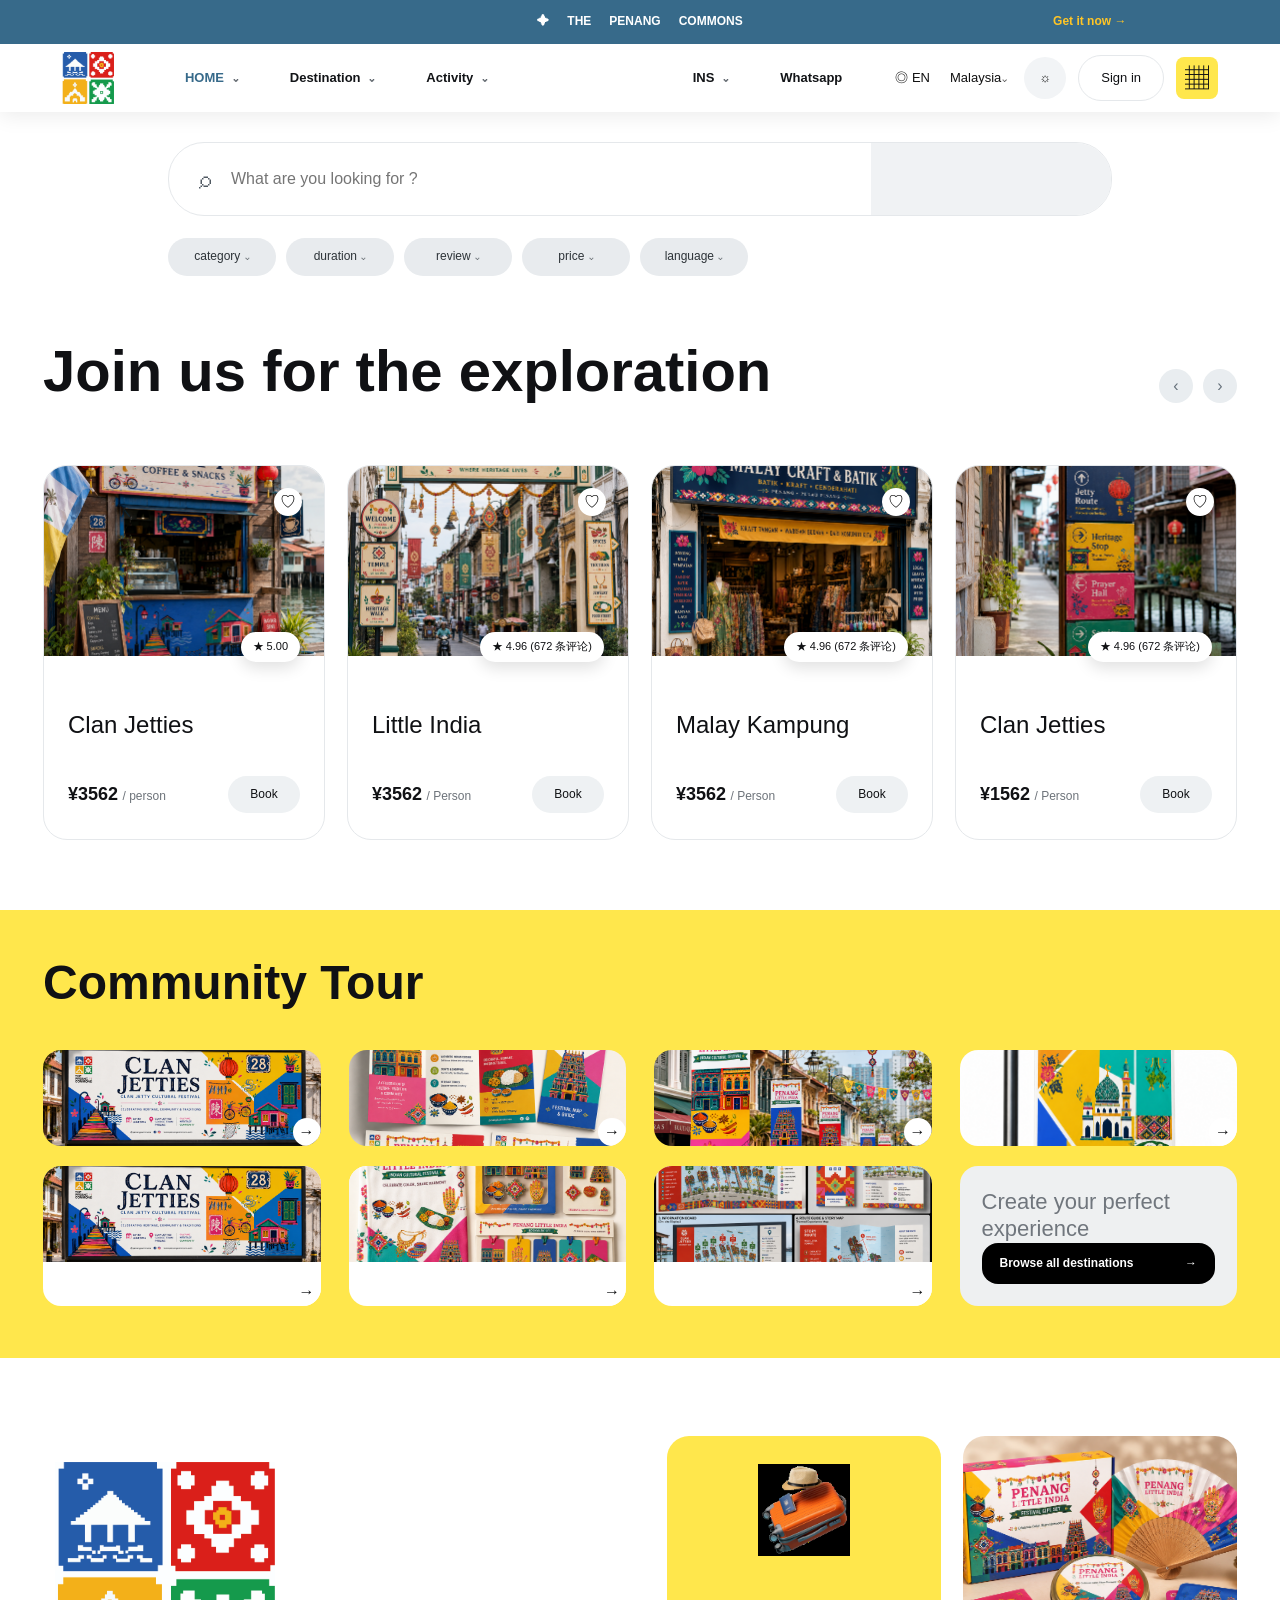
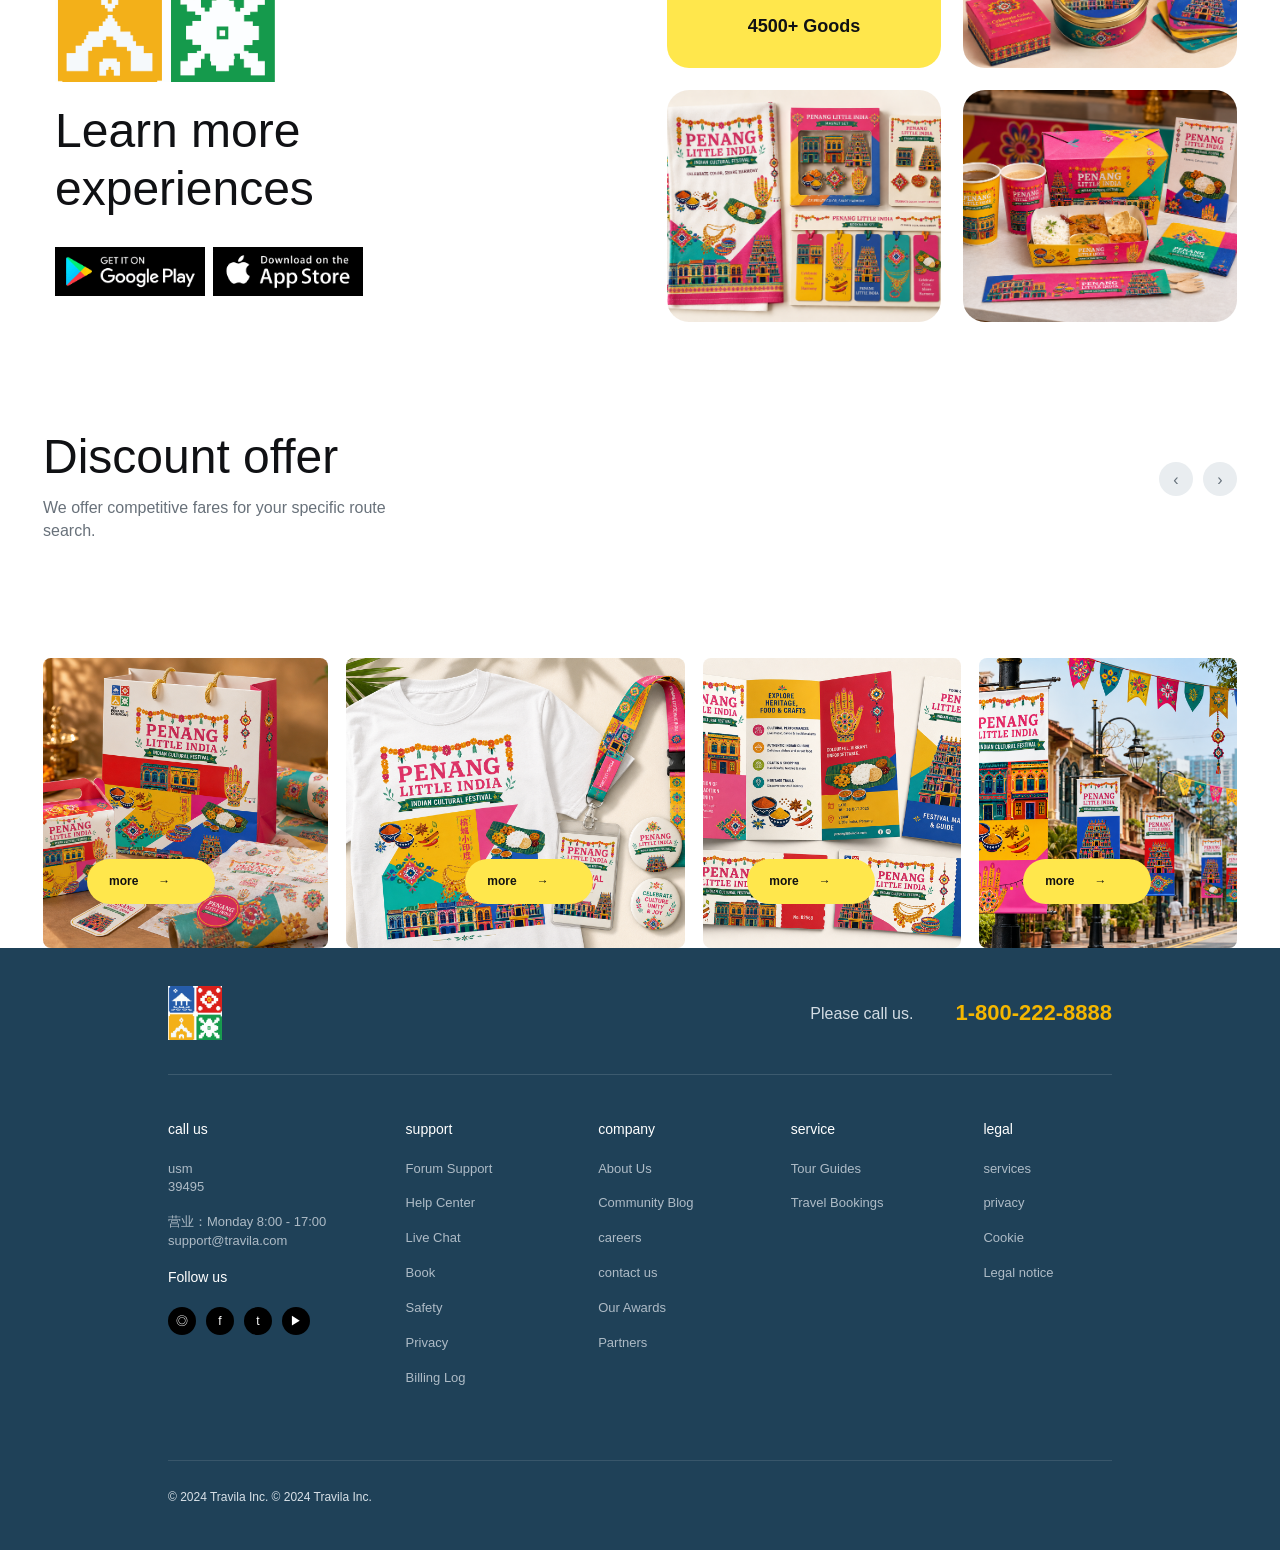
==== page-1.html @ e4f836f1 "111" ====
<!doctype html>
<html lang="zh-CN">
<head>
  <meta charset="utf-8">
  <meta name="viewport" content="width=device-width, initial-scale=1">
  <title>The Penang Commons - Home</title>
  <link rel="stylesheet" href="styles.css">
</head>
<body data-page="home">
  <header class="site-header">
    <div class="top-strip">
      <span class="spark">✦</span>
      <span>THE</span>
      <span>PENANG</span>
      <span>COMMONS</span>
      <a class="strip-cta" href="page-3.html">Get it now <span>→</span></a>
    </div>
    <nav class="main-nav" aria-label="Primary">
      <a class="brand" href="page-1.html" aria-label="The Penang Commons home">
        <img src="assets/ui/brand-logo.png" alt="">
      </a>
      <button class="nav-toggle" type="button" aria-label="Open navigation" aria-expanded="false">☰</button>
      <div class="nav-links">
        <a href="page-1.html" class="active">HOME <span>⌄</span></a>
        <a href="page-2.html">Destination <span>⌄</span></a>
        <a href="page-2.html#experience">Activity <span>⌄</span></a>
        <a href="page-3.html">INS <span>⌄</span></a>
        <a href="page-3.html">Whatsapp</a>
      </div>
      <div class="nav-actions">
        <button type="button" class="icon-btn" aria-label="Language">◎ EN</button>
        <button type="button" class="icon-btn" aria-label="Country">Malaysia⌄</button>
        <button type="button" class="round-btn" aria-label="Theme">☼</button>
        <a class="sign-in" href="page-3.html">Sign in</a>
        <a class="grid-btn" href="page-2.html" aria-label="Destination menu">▦</a>
      </div>
    </nav>
  </header>

  <main>
    <section class="search-zone section-narrow">
      <form class="search-bar" action="page-2.html">
        <span class="search-icon">⌕</span>
        <input type="search" placeholder="What are you looking for ?" aria-label="Search destinations">
        <button type="submit">Search</button>
      </form>
      <div class="filter-row" aria-label="Filters">
        <button type="button">category <span>⌄</span></button>
        <button type="button">duration <span>⌄</span></button>
        <button type="button">review <span>⌄</span></button>
        <button type="button">price <span>⌄</span></button>
        <button type="button">language <span>⌄</span></button>
      </div>
    </section>

    <section class="section-wide intro-list">
      <div class="section-title-row">
        <h1>Join us for the exploration</h1>
        <div class="small-arrows" aria-hidden="true">
          <button type="button">‹</button>
          <button type="button">›</button>
        </div>
      </div>
      <div class="spot-grid">
        <article class="spot-card">
          <figure><img src="assets/ui/clan-shop.png" alt="Clan Jetties storefront"></figure>
          <button class="heart" type="button" aria-label="Save Clan Jetties">♡</button>
          <span class="rating">★ 5.00</span>
          <h2>Clan Jetties</h2>
          <div class="card-meta">
            <p><strong>¥3562</strong> <span>/ person</span></p>
            <a href="page-2.html">Book</a>
          </div>
        </article>
        <article class="spot-card">
          <figure><img src="assets/ui/little-india-gate.png" alt="Little India street gate"></figure>
          <button class="heart" type="button" aria-label="Save Little India">♡</button>
          <span class="rating">★ 4.96 (672 条评论)</span>
          <h2>Little India</h2>
          <div class="card-meta">
            <p><strong>¥3562</strong> <span>/ Person</span></p>
            <a href="page-2.html">Book</a>
          </div>
        </article>
        <article class="spot-card">
          <figure><img src="assets/ui/malay-craft.png" alt="Malay Kampung craft storefront"></figure>
          <button class="heart" type="button" aria-label="Save Malay Kampung">♡</button>
          <span class="rating">★ 4.96 (672 条评论)</span>
          <h2>Malay Kampung</h2>
          <div class="card-meta">
            <p><strong>¥3562</strong> <span>/ Person</span></p>
            <a href="page-2.html">Book</a>
          </div>
        </article>
        <article class="spot-card">
          <figure><img src="assets/ui/clan-wayfinding.png" alt="Clan Jetties route sign"></figure>
          <button class="heart" type="button" aria-label="Save Clan Jetties route">♡</button>
          <span class="rating">★ 4.96 (672 条评论)</span>
          <h2>Clan Jetties</h2>
          <div class="card-meta">
            <p><strong>¥1562</strong> <span>/ Person</span></p>
            <a href="page-2.html">Book</a>
          </div>
        </article>
      </div>
    </section>

    <section class="tour-band" id="tour">
      <div class="section-wide">
        <div class="tour-head">
          <h2>Community Tour</h2>
        </div>
        <div class="tour-grid">
          <a href="page-2.html"><img src="assets/ui/clan-billboard.png" alt="Clan Jetties billboard"><span>→</span></a>
          <a href="page-2.html"><img src="assets/ui/little-india-panels.png" alt="Little India poster panels"><span>→</span></a>
          <a href="page-2.html"><img src="assets/ui/street-banners.png" alt="Street banner campaign"><span>→</span></a>
          <a href="page-2.html"><img src="assets/ui/fusion-rollup.png" alt="Community rollup"><span>→</span></a>
          <a href="page-2.html"><img src="assets/ui/hero-billboard.png" alt="Clan Jetties long billboard"><span>→</span></a>
          <a href="page-2.html"><img src="assets/ui/brochure-flat.png" alt="Printed brochure set"><span>→</span></a>
          <a href="page-2.html"><img src="assets/ui/route-book.png" alt="Explorer route guide"><span>→</span></a>
          <a class="tour-cta" href="page-2.html">
            <span>Create your perfect experience</span>
            <strong>Browse all destinations <i>→</i></strong>
          </a>
        </div>
      </div>
    </section>

    <section class="section-wide learn-more">
      <div class="learn-copy">
        <img src="assets/ui/brand-logo.png" alt="">
        <h2>Learn more<br>experiences</h2>
        <div class="store-row">
          <img src="assets/ui/google-play.png" alt="Get it on Google Play">
          <img src="assets/ui/app-store.png" alt="Download on the App Store">
        </div>
      </div>
      <div class="learn-mosaic" aria-label="Community goods preview">
        <div class="mosaic-count"><img src="assets/ui/travel-suitcase.png" alt=""><span>4500+ Goods</span></div>
        <img src="assets/ui/souvenir-fan.png" alt="Souvenir fan and boxes">
        <img src="assets/ui/brochure-flat.png" alt="Brochure flat lay">
        <img src="assets/ui/gift-set.png" alt="Community gift collection">
      </div>
    </section>

    <section class="section-wide discount-section">
      <div class="section-title-row">
        <div>
          <h2>Discount offer</h2>
          <p>We offer competitive fares for your specific route search.</p>
        </div>
        <div class="small-arrows" aria-hidden="true">
          <button type="button">‹</button>
          <button type="button">›</button>
        </div>
      </div>
      <div class="offer-strip">
        <a class="offer-card" href="page-2.html"><img src="assets/ui/little-india-gifts.png" alt="Little India gift set"><span>more <i>→</i></span></a>
        <a class="offer-card wide" href="page-2.html"><img src="assets/ui/little-india-shirt.png" alt="Little India apparel and lanyard"><span>more <i>→</i></span></a>
        <a class="offer-card" href="page-2.html"><img src="assets/ui/little-india-panels.png" alt="Little India brochure panels"><span>more <i>→</i></span></a>
        <a class="offer-card" href="page-2.html"><img src="assets/ui/street-banners.png" alt="Street banners"><span>more <i>→</i></span></a>
      </div>
    </section>
  </main>

  <footer class="site-footer">
    <div class="footer-inner">
      <div class="footer-call">
        <img src="assets/ui/brand-logo.png" alt="">
        <div><span>Please call us.</span><strong>1-800-222-8888</strong></div>
      </div>
      <div class="footer-grid">
        <div>
          <h3>call us</h3>
          <p>usm<br>39495</p>
          <p>营业：Monday 8:00 - 17:00<br>support@travila.com</p>
          <h3>Follow us</h3>
          <div class="socials"><span>◎</span><span>f</span><span>t</span><span>▶</span></div>
        </div>
        <div><h3>support</h3><a href="#">Forum Support</a><a href="#">Help Center</a><a href="#">Live Chat</a><a href="#">Book</a><a href="#">Safety</a><a href="#">Privacy</a><a href="#">Billing Log</a></div>
        <div><h3>company</h3><a href="#">About Us</a><a href="#">Community Blog</a><a href="#">careers</a><a href="page-3.html">contact us</a><a href="#">Our Awards</a><a href="#">Partners</a></div>
        <div><h3>service</h3><a href="#">Tour Guides</a><a href="#">Travel Bookings</a></div>
        <div><h3>legal</h3><a href="#">services</a><a href="#">privacy</a><a href="#">Cookie</a><a href="#">Legal notice</a></div>
      </div>
      <p class="copyright">© 2024 Travila Inc. © 2024 Travila Inc.</p>
    </div>
  </footer>
  <script src="script.js"></script>
</body>
</html>
---- styles.css ----
:root {
  --blue: #376a8a;
  --navy: #1f4158;
  --ink: #101114;
  --muted: #6f7780;
  --line: #e5e8eb;
  --soft: #f5f7f8;
  --yellow: #ffe74c;
  --gold: #f4b600;
  --white: #fff;
  --shadow: 0 18px 50px rgba(27, 43, 56, .12);
}

* {
  box-sizing: border-box;
}

html {
  scroll-behavior: smooth;
}

body {
  margin: 0;
  color: var(--ink);
  background: #fff;
  font-family: Inter, "Segoe UI", Arial, "Microsoft YaHei", sans-serif;
  line-height: 1.45;
}

img {
  display: block;
  max-width: 100%;
}

a {
  color: inherit;
  text-decoration: none;
}

button,
input,
select {
  font: inherit;
}

.site-header {
  position: sticky;
  top: 0;
  z-index: 50;
  background: #fff;
  box-shadow: 0 4px 20px rgba(0, 0, 0, .08);
}

.top-strip {
  position: relative;
  display: flex;
  align-items: center;
  justify-content: center;
  gap: 18px;
  min-height: 44px;
  color: #fff;
  background: var(--blue);
  font-size: 12px;
  font-weight: 700;
  letter-spacing: 0;
}

.top-strip .strip-cta {
  position: absolute;
  right: clamp(18px, 12vw, 420px);
  color: #ffc526;
}

.main-nav {
  display: grid;
  grid-template-columns: 74px 1fr auto;
  align-items: center;
  gap: 28px;
  max-width: 1780px;
  min-height: 68px;
  margin: 0 auto;
  padding: 0 62px;
}

.brand {
  width: 52px;
  height: 52px;
  overflow: hidden;
  display: flex;
  align-items: flex-start;
}

.brand img {
  width: 52px;
  min-width: 52px;
}

.nav-links {
  display: flex;
  align-items: center;
  justify-content: center;
  gap: clamp(22px, 4vw, 72px);
  font-size: 13px;
  font-weight: 650;
}

.nav-links a {
  padding: 24px 0;
  color: #121417;
}

.nav-links a.active {
  color: var(--blue);
}

.nav-links a:nth-child(4) {
  margin-left: clamp(120px, 12vw, 260px);
}

.nav-links span {
  margin-left: 4px;
  color: #5b6269;
}

.nav-actions {
  display: flex;
  align-items: center;
  gap: 12px;
  font-size: 13px;
}

.icon-btn,
.round-btn,
.nav-toggle {
  border: 0;
  background: transparent;
  color: #111;
}

.icon-btn {
  padding: 8px 4px;
  white-space: nowrap;
}

.round-btn,
.grid-btn {
  display: grid;
  place-items: center;
  width: 42px;
  height: 42px;
  border-radius: 50%;
  background: #f2f4f6;
}

.sign-in {
  padding: 13px 22px;
  border: 1px solid var(--line);
  border-radius: 26px;
  background: #fff;
  white-space: nowrap;
}

.grid-btn {
  border-radius: 8px;
  background: var(--yellow);
  font-size: 24px;
}

.nav-toggle {
  display: none;
  width: 42px;
  height: 42px;
  border-radius: 8px;
  background: var(--yellow);
  font-size: 22px;
}

.section-wide {
  max-width: 1230px;
  margin: 0 auto;
  padding-left: 18px;
  padding-right: 18px;
}

.section-narrow {
  max-width: 980px;
  margin: 0 auto;
  padding-left: 18px;
  padding-right: 18px;
}

.search-zone {
  padding-top: 30px;
  padding-bottom: 42px;
}

.search-bar {
  display: grid;
  grid-template-columns: auto 1fr auto;
  align-items: center;
  min-height: 74px;
  overflow: hidden;
  border: 1px solid var(--line);
  border-radius: 36px;
  background: #fff;
}

.search-bar .search-icon {
  padding-left: 30px;
  color: #505962;
  font-size: 24px;
}

.search-bar input {
  width: 100%;
  border: 0;
  outline: 0;
  padding: 0 20px;
  color: #6e747c;
}

.search-bar button {
  height: 100%;
  min-width: 240px;
  border: 0;
  background: #f0f2f4;
  color: transparent;
}

.filter-row {
  display: flex;
  align-items: center;
  gap: 10px;
  margin-top: 22px;
  flex-wrap: wrap;
}

.filter-row button {
  min-width: 108px;
  height: 38px;
  border: 0;
  border-radius: 20px;
  background: #e8ebee;
  color: #2d3338;
  font-size: 12px;
}

.filter-row button.active {
  background: #111;
  color: #fff;
}

.filter-row.compact {
  margin: 0;
}

.filter-row.compact button {
  min-width: 84px;
  background: #fff;
}

.intro-list {
  padding-top: 22px;
  padding-bottom: 70px;
}

.section-title-row {
  display: flex;
  align-items: flex-end;
  justify-content: space-between;
  gap: 24px;
}

h1,
h2,
h3,
p {
  margin-top: 0;
}

.section-title-row h1,
.experience-head h1 {
  font-size: clamp(34px, 4.8vw, 58px);
  line-height: 1.08;
  font-weight: 560;
  margin-bottom: 62px;
}

.small-arrows {
  display: flex;
  gap: 10px;
  margin-bottom: 62px;
}

.small-arrows button {
  width: 34px;
  height: 34px;
  border: 0;
  border-radius: 50%;
  background: #e9edf0;
  color: #65707a;
}

.spot-grid {
  display: grid;
  grid-template-columns: repeat(4, minmax(0, 1fr));
  gap: 22px;
}

.spot-card {
  position: relative;
  min-height: 360px;
  overflow: hidden;
  border: 1px solid var(--line);
  border-radius: 24px;
  background: #fff;
}

.spot-card figure {
  height: 190px;
  margin: 0;
  overflow: hidden;
  background: #f0f2f4;
}

.spot-card figure img {
  width: 100%;
  height: 100%;
  object-fit: cover;
}

.heart {
  position: absolute;
  top: 22px;
  right: 22px;
  width: 28px;
  height: 28px;
  border: 0;
  border-radius: 50%;
  background: #fff;
}

.rating {
  position: absolute;
  top: 166px;
  right: 24px;
  padding: 7px 12px;
  border-radius: 16px;
  background: #fff;
  box-shadow: 0 6px 16px rgba(0, 0, 0, .12);
  font-size: 11px;
}

.spot-card h2 {
  min-height: 68px;
  margin: 52px 24px 0;
  font-size: 24px;
  font-weight: 530;
}

.card-meta {
  display: flex;
  align-items: center;
  justify-content: space-between;
  gap: 12px;
  padding: 0 24px 26px;
}

.card-meta p {
  margin: 0;
}

.card-meta strong {
  font-size: 18px;
}

.card-meta span {
  color: #6d737a;
  font-size: 12px;
}

.card-meta a {
  min-width: 72px;
  padding: 10px 18px;
  border-radius: 20px;
  background: #eef1f3;
  text-align: center;
  font-size: 12px;
}

.tour-band {
  background: var(--yellow);
  padding: 38px 0 52px;
}

.tour-head h2 {
  margin-bottom: 32px;
  font-size: clamp(30px, 4vw, 48px);
  font-weight: 560;
}

.tour-grid {
  display: grid;
  grid-template-columns: repeat(4, minmax(0, 1fr));
  gap: 20px 28px;
}

.tour-grid a {
  position: relative;
  display: block;
  min-height: 96px;
  overflow: hidden;
  border-radius: 18px;
  background: #fff;
}

.tour-grid img {
  width: 100%;
  height: 96px;
  object-fit: cover;
}

.tour-grid a:not(.tour-cta) > span {
  position: absolute;
  right: 0;
  bottom: 0;
  display: grid;
  place-items: center;
  width: 28px;
  height: 28px;
  border-radius: 50%;
  background: #fff;
}

.tour-grid .tour-cta {
  display: grid;
  align-content: space-between;
  min-height: 132px;
  overflow: visible;
  padding: 22px;
  background: #eef0f1;
  color: #70767d;
  font-size: 22px;
  line-height: 1.25;
}

.tour-grid .tour-cta strong {
  display: flex;
  align-items: center;
  justify-content: space-between;
  gap: 12px;
  padding: 14px 18px;
  border-radius: 16px;
  background: #000;
  color: #fff;
  font-size: 12px;
  line-height: 1.1;
}

.tour-grid .tour-cta > span {
  display: block;
}

.tour-grid .tour-cta i,
.offer-card i,
.community-promo i {
  font-style: normal;
}

.learn-more {
  display: grid;
  grid-template-columns: 1fr 1.12fr;
  align-items: center;
  gap: clamp(40px, 9vw, 150px);
  padding-top: 78px;
  padding-bottom: 108px;
}

.learn-copy {
  padding-left: 12px;
}

.learn-copy > img {
  width: 220px;
  height: 220px;
  object-fit: cover;
  object-position: top;
}

.learn-copy h2 {
  margin: 20px 0 30px;
  font-size: clamp(32px, 4.2vw, 48px);
  line-height: 1.2;
  font-weight: 520;
}

.store-row {
  display: flex;
  gap: 8px;
}

.store-row img {
  width: 150px;
  height: auto;
}

.learn-mosaic {
  display: grid;
  grid-template-columns: 1fr 1fr;
  gap: 22px;
  align-items: center;
}

.learn-mosaic > img,
.mosaic-count {
  width: 100%;
  aspect-ratio: 1.18 / 1;
  object-fit: cover;
  border-radius: 22px;
  overflow: hidden;
}

.mosaic-count {
  display: grid;
  place-items: center;
  background: var(--yellow);
  font-size: 18px;
  font-weight: 650;
}

.mosaic-count img {
  width: 92px;
}

.discount-section {
  padding-bottom: 0;
}

.discount-section h2,
.community-section h2,
.review-section h2 {
  font-size: clamp(34px, 4vw, 48px);
  line-height: 1.12;
  font-weight: 540;
  margin-bottom: 12px;
}

.discount-section p {
  max-width: 360px;
  color: #68717a;
  font-size: 16px;
}

.offer-strip {
  display: grid;
  grid-template-columns: 1.05fr 1.25fr .95fr .95fr;
  gap: 18px;
  margin-top: 100px;
}

.offer-card {
  position: relative;
  height: 290px;
  overflow: hidden;
  border-radius: 8px;
  background: #f0f2f4;
}

.offer-card img {
  width: 100%;
  height: 100%;
  object-fit: cover;
}

.offer-card span,
.community-promo span {
  position: absolute;
  left: 44px;
  bottom: 44px;
  display: inline-flex;
  align-items: center;
  gap: 20px;
  min-width: 128px;
  padding: 14px 22px;
  border-radius: 26px;
  background: var(--yellow);
  color: #111;
  font-size: 12px;
  font-weight: 650;
}

.offer-card.wide span {
  left: auto;
  right: 92px;
}

.pattern-line {
  height: 12px;
  background:
    linear-gradient(135deg, transparent 35%, #fff 36% 45%, transparent 46%) 0 0 / 44px 12px,
    repeating-linear-gradient(90deg, #0e7e8a 0 22px, #ffcc26 22px 44px, #ec3b21 44px 66px, #1e89a5 66px 88px);
}

.map-hero {
  position: relative;
  padding-bottom: 130px;
  overflow: hidden;
}

.map-hero > img {
  width: 100%;
  max-height: 725px;
  object-fit: cover;
  object-position: top center;
}

.booking-panel {
  position: absolute;
  left: 50%;
  bottom: 62px;
  width: min(1210px, calc(100% - 48px));
  transform: translateX(-50%);
  padding: 24px;
  border: 1px solid rgba(0, 0, 0, .08);
  border-radius: 22px;
  background: #fff;
  box-shadow: var(--shadow);
}

.booking-tabs {
  display: flex;
  align-items: center;
  gap: 32px;
  margin-bottom: 28px;
}

.booking-tabs button {
  border: 0;
  background: transparent;
  font-size: 13px;
}

.booking-tabs button.active {
  padding: 14px 20px;
  border-radius: 24px;
  background: #000;
  color: #fff;
}

.booking-tabs a {
  margin-left: auto;
  color: #7b838b;
  font-size: 13px;
}

.booking-fields {
  display: grid;
  grid-template-columns: repeat(4, minmax(0, 1fr)) 150px;
  gap: 18px;
  align-items: end;
}

.booking-fields label,
.arrival-card label {
  display: grid;
  gap: 6px;
  color: #6d747b;
  font-size: 12px;
  font-weight: 650;
}

.booking-fields input,
.booking-fields select,
.arrival-card input,
.arrival-card select {
  width: 100%;
  min-height: 42px;
  border: 0;
  border-bottom: 1px solid #bcc2c8;
  background: transparent;
  color: #111;
  outline: 0;
}

.booking-fields button,
.arrival-card button {
  min-height: 58px;
  border: 0;
  border-radius: 30px;
  background: #000;
  color: #fff;
  font-weight: 650;
}

.yellow-experience {
  background: var(--yellow);
  padding: 48px 0 72px;
}

.experience-head {
  display: flex;
  align-items: center;
  justify-content: space-between;
  gap: 28px;
  margin-bottom: 42px;
}

.experience-head h1 {
  margin-bottom: 0;
  font-size: clamp(34px, 4vw, 52px);
}

.experience-cards {
  display: grid;
  grid-template-columns: repeat(3, 1fr);
  gap: 22px;
}

.experience-cards a {
  position: relative;
  height: 270px;
  overflow: hidden;
  border-radius: 18px;
  background: #fff;
}

.experience-cards img {
  width: 100%;
  height: 100%;
  object-fit: cover;
}

.experience-cards span {
  position: absolute;
  right: 16px;
  top: 16px;
  display: grid;
  place-items: center;
  width: 34px;
  height: 34px;
  border-radius: 50%;
  background: #fff;
}

.community-section {
  padding-top: 72px;
  padding-bottom: 90px;
}

.dark-more {
  display: inline-flex;
  align-items: center;
  justify-content: center;
  gap: 20px;
  min-width: 116px;
  padding: 14px 22px;
  border-radius: 24px;
  background: #000;
  color: #fff;
  font-size: 12px;
  font-weight: 650;
}

.community-wall {
  display: grid;
  grid-template-columns: 1.8fr 1fr;
  gap: 22px;
  margin-top: 58px;
}

.community-wall img {
  width: 100%;
  height: 310px;
  object-fit: cover;
}

.community-wall .wide {
  grid-row: span 2;
  height: 644px;
}

.community-promo {
  display: grid;
  grid-template-columns: 1fr 1fr;
  gap: 26px;
  margin: 86px auto 0;
  max-width: 820px;
}

.community-promo a {
  position: relative;
  height: 210px;
  overflow: hidden;
  border-radius: 12px;
  background: #f1f3f4;
}

.community-promo img {
  width: 100%;
  height: 100%;
  object-fit: cover;
}

.review-section {
  position: relative;
  padding-top: 36px;
  padding-bottom: 70px;
}

.avatar-pill {
  display: flex;
  align-items: center;
  width: 122px;
  height: 34px;
  padding: 4px;
  border-radius: 18px;
  background: var(--yellow);
}

.avatar-pill span {
  width: 24px;
  height: 24px;
  margin-left: -4px;
  border: 2px solid var(--yellow);
  border-radius: 50%;
  background: linear-gradient(135deg, #2d6a8a, #f6c12a);
}

.avatar-pill span:first-child {
  margin-left: 0;
}

.review-section h2 {
  margin-top: 16px;
  margin-bottom: 72px;
}

.flight-paths {
  position: absolute;
  top: 42px;
  right: 18px;
  width: 520px;
  opacity: .55;
}

.review-cards {
  display: grid;
  grid-template-columns: repeat(3, 1fr);
  gap: 22px;
}

.review-cards article {
  min-height: 220px;
  padding: 34px;
  border: 1px solid var(--line);
  border-radius: 18px;
  background: #fff;
}

.review-cards h3 {
  font-size: 16px;
}

.review-cards p {
  color: #606870;
  font-size: 14px;
}

.review-cards div {
  display: flex;
  align-items: center;
  justify-content: space-between;
  margin-top: 28px;
}

.review-cards span {
  color: var(--gold);
}

.skyline {
  width: 760px;
  margin-top: 46px;
  opacity: .16;
}

.contact-hero {
  position: relative;
  min-height: 520px;
  margin-top: 10px;
  overflow: hidden;
  border-radius: 0 0 16px 16px;
  background: #d7e4e6;
}

.contact-hero::before {
  content: "";
  position: absolute;
  inset: 0;
  background: linear-gradient(90deg, rgba(255,255,255,.84), rgba(255,255,255,.14) 48%, rgba(255,255,255,0));
  z-index: 1;
}

.hero-board {
  position: absolute;
  inset: 0;
  width: 100%;
  height: 100%;
  object-fit: cover;
}

.traveler {
  position: absolute;
  right: 0;
  bottom: 0;
  width: min(52vw, 560px);
  z-index: 2;
}

.contact-logo {
  position: absolute;
  left: 56px;
  top: 164px;
  z-index: 2;
  width: 108px;
  height: 112px;
  object-fit: cover;
  object-position: top;
}

.hero-copy {
  position: absolute;
  left: 215px;
  top: 168px;
  z-index: 2;
}

.hero-copy h1 {
  margin-bottom: 20px;
  font-size: clamp(42px, 5vw, 74px);
  line-height: 1;
  font-weight: 500;
}

.breadcrumb {
  display: inline-flex;
  align-items: center;
  gap: 10px;
  padding: 14px 20px;
  border: 1px solid #f05d2a;
  border-radius: 4px;
  background: rgba(255, 255, 255, .8);
  color: #59616a;
  font-size: 12px;
}

.breadcrumb a {
  color: #f05d2a;
}

.booking-sale {
  position: relative;
  display: grid;
  grid-template-columns: 1.15fr .9fr;
  min-height: 610px;
  margin-top: 90px;
  margin-bottom: 78px;
  overflow: hidden;
  border-radius: 12px;
  background: #efd9c8;
}

.booking-sale::before {
  content: "";
  position: absolute;
  inset: 0;
  background:
    url("assets/ui/map-bg.png") right 10% top 35px / 410px auto no-repeat,
    radial-gradient(circle at 94% 72%, rgba(255,255,255,.58), transparent 18%);
  opacity: .7;
}

.sale-art,
.arrival-card {
  position: relative;
  z-index: 1;
}

.vacation-title {
  position: absolute;
  left: 160px;
  top: 92px;
  width: 320px;
}

.phone-social {
  position: absolute;
  left: 380px;
  bottom: 0;
  width: 330px;
}

.discount-tag {
  position: absolute;
  left: 238px;
  top: 250px;
  width: 112px;
  transform: rotate(-13deg);
}

.arrival-card {
  align-self: center;
  justify-self: end;
  width: min(100% - 70px, 440px);
  margin-right: 86px;
  padding: 48px 48px 44px;
  border-radius: 8px;
  background: #fff;
}

.plane-white {
  position: absolute;
  right: -52px;
  top: -24px;
  width: 170px;
}

.arrival-card h2 {
  margin-bottom: 32px;
  font-size: 42px;
  line-height: 1.02;
  font-weight: 520;
}

.form-grid {
  display: grid;
  grid-template-columns: 1fr 1fr;
  gap: 18px 24px;
}

.form-grid .full {
  grid-column: 1 / -1;
}

.arrival-card button {
  width: 132px;
  min-height: 54px;
  margin-top: 24px;
  border-radius: 4px;
}

.contact-map img {
  width: 100%;
  max-height: 720px;
  object-fit: cover;
  object-position: top center;
}

.site-footer {
  color: #b6c3ce;
  background: var(--navy);
}

.footer-inner {
  max-width: 980px;
  margin: 0 auto;
  padding: 38px 18px 44px;
}

.footer-call {
  display: flex;
  align-items: center;
  justify-content: space-between;
  gap: 24px;
  padding-bottom: 34px;
  border-bottom: 1px solid rgba(255, 255, 255, .13);
}

.footer-call img {
  width: 54px;
  height: 54px;
  object-fit: cover;
  object-position: top;
}

.footer-call div {
  display: flex;
  align-items: center;
  gap: 42px;
}

.footer-call span {
  color: #d3dce4;
}

.footer-call strong {
  color: var(--gold);
  font-size: 22px;
  letter-spacing: 0;
}

.footer-grid {
  display: grid;
  grid-template-columns: 1.35fr repeat(4, 1fr);
  gap: 64px;
  padding-top: 44px;
}

.footer-grid h3 {
  margin: 0 0 20px;
  color: #fff;
  font-size: 14px;
  font-weight: 500;
}

.footer-grid p,
.footer-grid a {
  display: block;
  margin: 0 0 16px;
  color: #aebbc6;
  font-size: 13px;
}

.socials {
  display: flex;
  gap: 10px;
}

.socials span {
  display: grid;
  place-items: center;
  width: 28px;
  height: 28px;
  border-radius: 50%;
  background: #000;
  color: #fff;
  font-size: 12px;
}

.copyright {
  margin: 56px 0 0;
  padding-top: 28px;
  border-top: 1px solid rgba(255, 255, 255, .11);
  color: #d8e1e8;
  font-size: 12px;
}

@media (max-width: 1100px) {
  .main-nav {
    grid-template-columns: 64px auto 44px;
    padding: 0 22px;
  }

  .nav-toggle {
    display: grid;
    place-items: center;
    grid-column: 3;
  }

  .nav-links,
  .nav-actions {
    display: none;
  }

  .nav-open .nav-links,
  .nav-open .nav-actions {
    display: flex;
    grid-column: 1 / -1;
    justify-content: flex-start;
    flex-wrap: wrap;
    padding-bottom: 18px;
  }

  .nav-links a:nth-child(4) {
    margin-left: 0;
  }

  .spot-grid,
  .tour-grid {
    grid-template-columns: repeat(2, minmax(0, 1fr));
  }

  .booking-fields {
    grid-template-columns: repeat(2, minmax(0, 1fr));
  }

  .booking-fields button {
    grid-column: span 2;
  }

  .experience-head,
  .section-title-row {
    align-items: flex-start;
    flex-direction: column;
  }

  .section-title-row h1,
  .experience-head h1,
  .small-arrows {
    margin-bottom: 24px;
  }

  .offer-strip {
    grid-template-columns: repeat(2, 1fr);
  }

  .booking-sale {
    grid-template-columns: 1fr;
  }

  .sale-art {
    min-height: 520px;
  }

  .arrival-card {
    justify-self: center;
    width: min(100% - 40px, 520px);
    margin: 0 0 36px;
  }
}

@media (max-width: 760px) {
  .top-strip {
    gap: 9px;
    font-size: 10px;
  }

  .top-strip .strip-cta {
    display: none;
  }

  .main-nav {
    min-height: 60px;
  }

  .brand,
  .brand img {
    width: 44px;
    height: 44px;
  }

  .search-bar {
    grid-template-columns: auto 1fr;
  }

  .search-bar button {
    display: none;
  }

  .spot-grid,
  .tour-grid,
  .learn-more,
  .experience-cards,
  .community-wall,
  .community-promo,
  .review-cards,
  .offer-strip {
    grid-template-columns: 1fr;
  }

  .spot-card {
    min-height: 332px;
  }

  .learn-more {
    padding-top: 48px;
    padding-bottom: 58px;
  }

  .learn-mosaic {
    gap: 12px;
  }

  .offer-strip {
    margin-top: 36px;
  }

  .offer-card {
    height: 240px;
  }

  .map-hero {
    padding-bottom: 360px;
  }

  .map-hero > img {
    height: 360px;
  }

  .booking-panel {
    bottom: 36px;
  }

  .booking-tabs {
    gap: 12px;
    flex-wrap: wrap;
  }

  .booking-tabs a {
    margin-left: 0;
  }

  .booking-fields {
    grid-template-columns: 1fr;
  }

  .booking-fields button {
    grid-column: auto;
  }

  .community-wall .wide,
  .community-wall img {
    height: 260px;
  }

  .flight-paths {
    width: 240px;
    opacity: .25;
  }

  .contact-hero {
    min-height: 420px;
  }

  .contact-logo {
    left: 28px;
    top: 86px;
    width: 76px;
    height: 76px;
  }

  .hero-copy {
    left: 28px;
    top: 178px;
  }

  .traveler {
    width: 78vw;
  }

  .booking-sale {
    margin-top: 44px;
  }

  .vacation-title {
    left: 28px;
    top: 46px;
    width: 250px;
  }

  .phone-social {
    left: 52px;
    width: 270px;
  }

  .discount-tag {
    left: 42px;
    top: 220px;
  }

  .arrival-card {
    padding: 34px 26px 30px;
  }

  .arrival-card h2 {
    font-size: 34px;
  }

  .footer-call,
  .footer-call div {
    align-items: flex-start;
    flex-direction: column;
  }

  .footer-grid {
    grid-template-columns: 1fr 1fr;
    gap: 34px;
  }
}

@media (max-width: 480px) {
  .section-wide,
  .section-narrow {
    padding-left: 14px;
    padding-right: 14px;
  }

  .nav-open .nav-links,
  .nav-open .nav-actions {
    flex-direction: column;
    align-items: stretch;
  }

  .nav-links a {
    padding: 10px 0;
  }

  .learn-mosaic,
  .form-grid {
    grid-template-columns: 1fr;
  }

  .footer-grid {
    grid-template-columns: 1fr;
  }
}
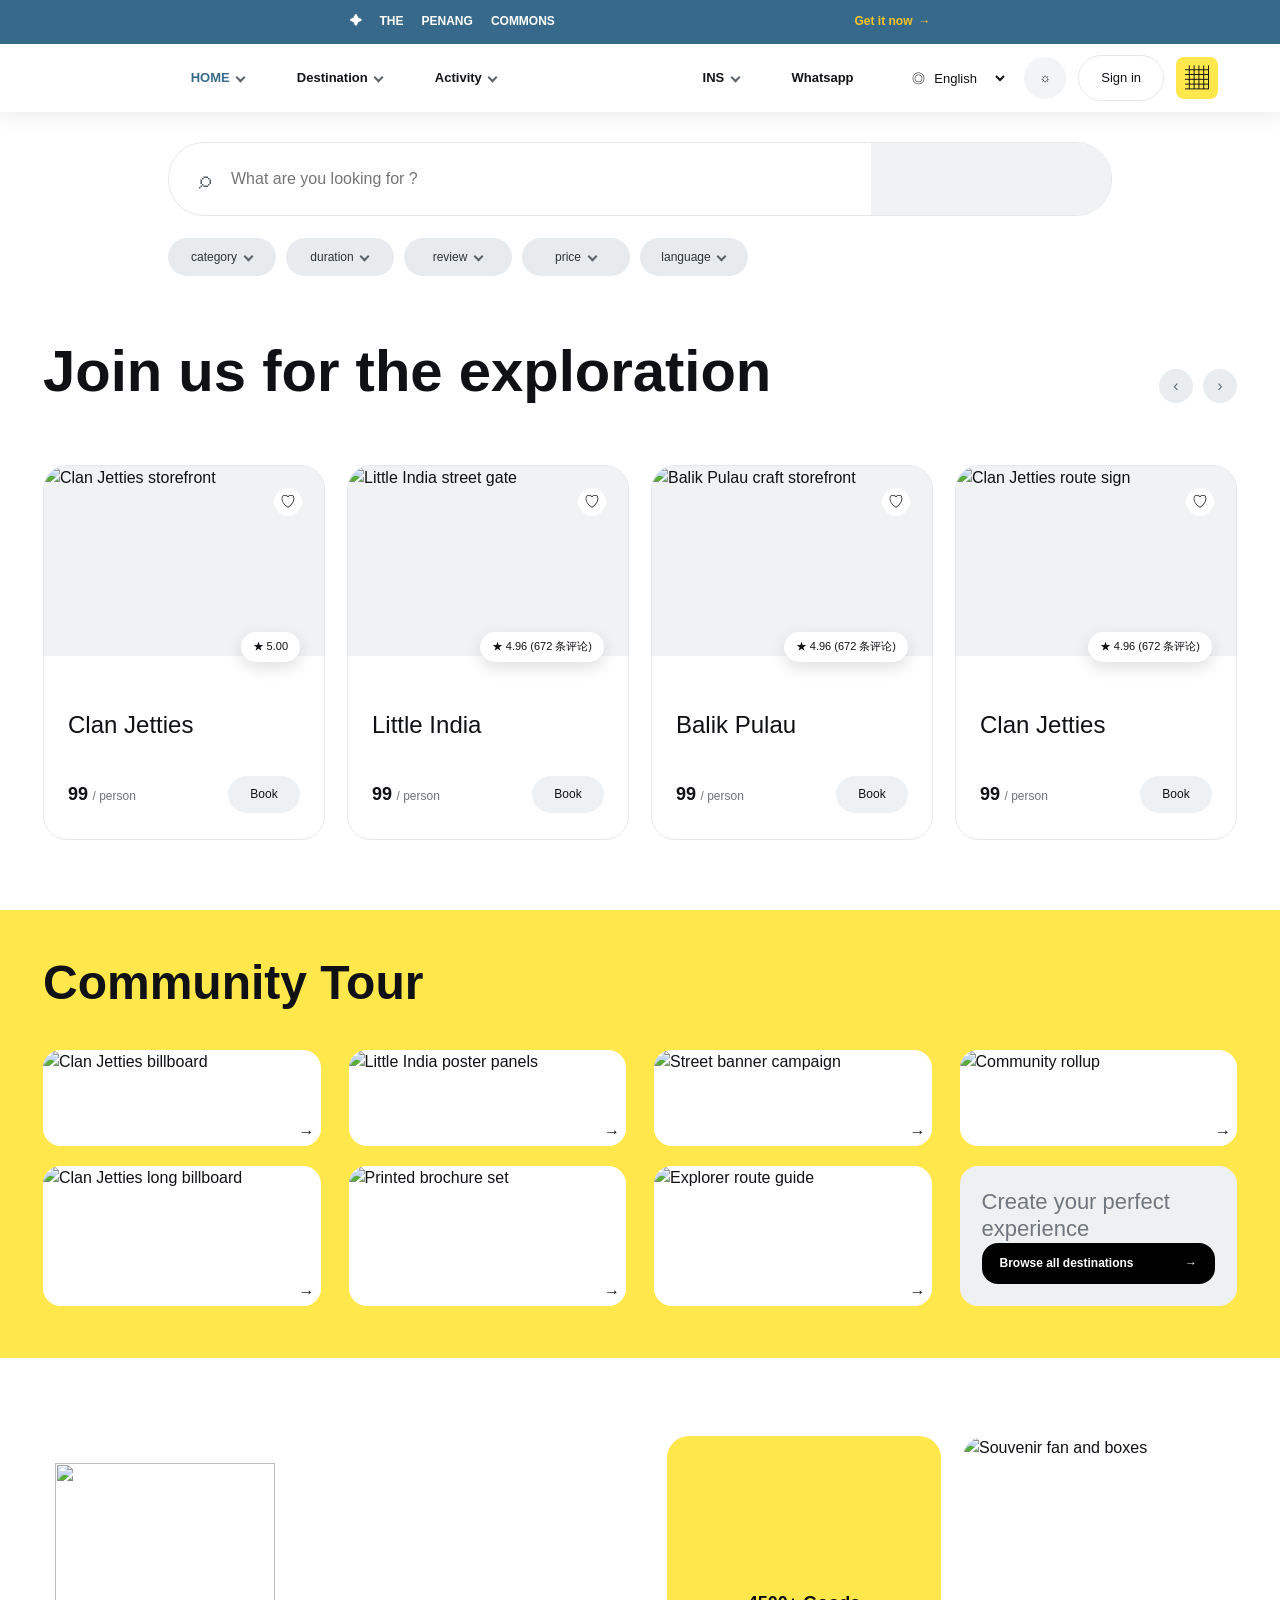
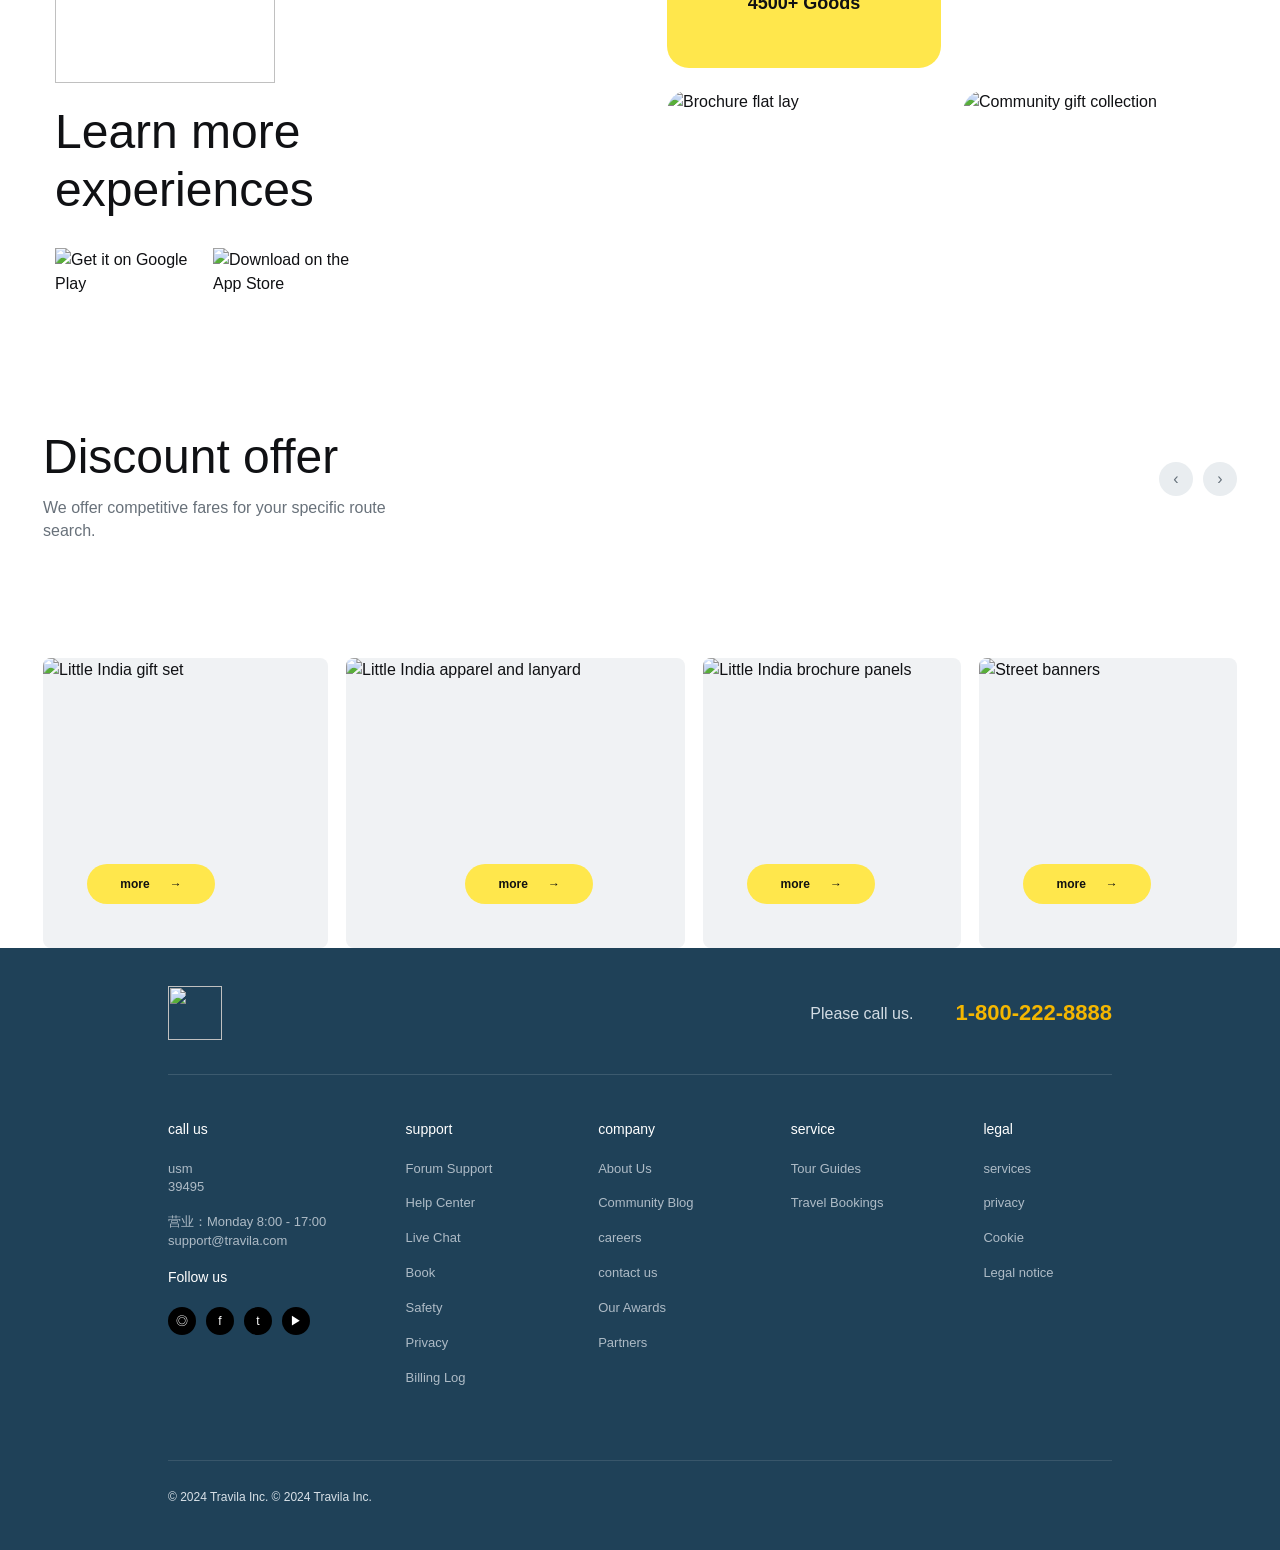
==== commit 5d2305dc: "3" ====
--- a/page-1.html
+++ b/page-1.html
@@ -4,7 +4,7 @@
   <meta charset="utf-8">
   <meta name="viewport" content="width=device-width, initial-scale=1">
   <title>The Penang Commons - Home</title>
-  <link rel="stylesheet" href="styles.css">
+  <link rel="stylesheet" href="styles.css?v=20260622-2">
 </head>
 <body data-page="home">
   <header class="site-header">
@@ -13,25 +13,31 @@
       <span>THE</span>
       <span>PENANG</span>
       <span>COMMONS</span>
-      <a class="strip-cta" href="page-3.html">Get it now <span>→</span></a>
+      <a class="strip-cta" href="page-3.html"><span data-i18n="common.getItNow">Get it now</span> <span>→</span></a>
     </div>
     <nav class="main-nav" aria-label="Primary">
       <a class="brand" href="page-1.html" aria-label="The Penang Commons home">
-        <img src="assets/ui/brand-logo.png" alt="">
+        <img loading="lazy" decoding="async" src="assets/optimized/brand-logo.webp" alt="">
       </a>
       <button class="nav-toggle" type="button" aria-label="Open navigation" aria-expanded="false">☰</button>
       <div class="nav-links">
-        <a href="page-1.html" class="active">HOME <span>⌄</span></a>
-        <a href="page-2.html">Destination <span>⌄</span></a>
-        <a href="page-2.html#experience">Activity <span>⌄</span></a>
-        <a href="page-3.html">INS <span>⌄</span></a>
+        <a href="page-1.html" class="active"><span data-i18n="nav.home">HOME</span> <span class="chevron">⌄</span></a>
+        <a href="page-2.html"><span data-i18n="nav.destination">Destination</span> <span class="chevron">⌄</span></a>
+        <a href="page-2.html#experience"><span data-i18n="nav.activity">Activity</span> <span class="chevron">⌄</span></a>
+        <a href="page-3.html">INS <span class="chevron">⌄</span></a>
         <a href="page-3.html">Whatsapp</a>
       </div>
       <div class="nav-actions">
-        <button type="button" class="icon-btn" aria-label="Language">◎ EN</button>
-        <button type="button" class="icon-btn" aria-label="Country">Malaysia⌄</button>
+        <label class="language-picker" aria-label="Language">
+          <span>◎</span>
+          <select class="language-select" data-language-select>
+            <option value="en">English</option>
+            <option value="ms">Malay</option>
+            <option value="zh">中文</option>
+          </select>
+        </label>
         <button type="button" class="round-btn" aria-label="Theme">☼</button>
-        <a class="sign-in" href="page-3.html">Sign in</a>
+        <a class="sign-in" href="page-3.html" data-i18n="common.signIn">Sign in</a>
         <a class="grid-btn" href="page-2.html" aria-label="Destination menu">▦</a>
       </div>
     </nav>
@@ -41,21 +47,21 @@
     <section class="search-zone section-narrow">
       <form class="search-bar" action="page-2.html">
         <span class="search-icon">⌕</span>
-        <input type="search" placeholder="What are you looking for ?" aria-label="Search destinations">
-        <button type="submit">Search</button>
+        <input type="search" placeholder="What are you looking for ?" aria-label="Search destinations" data-i18n-placeholder="home.searchPlaceholder">
+        <button type="submit" data-i18n="common.search">Search</button>
       </form>
       <div class="filter-row" aria-label="Filters">
-        <button type="button">category <span>⌄</span></button>
-        <button type="button">duration <span>⌄</span></button>
-        <button type="button">review <span>⌄</span></button>
-        <button type="button">price <span>⌄</span></button>
-        <button type="button">language <span>⌄</span></button>
+        <button type="button"><span data-i18n="filter.category">category</span> <span class="chevron">⌄</span></button>
+        <button type="button"><span data-i18n="filter.duration">duration</span> <span class="chevron">⌄</span></button>
+        <button type="button"><span data-i18n="filter.review">review</span> <span class="chevron">⌄</span></button>
+        <button type="button"><span data-i18n="filter.price">price</span> <span class="chevron">⌄</span></button>
+        <button type="button"><span data-i18n="filter.language">language</span> <span class="chevron">⌄</span></button>
       </div>
     </section>
 
     <section class="section-wide intro-list">
       <div class="section-title-row">
-        <h1>Join us for the exploration</h1>
+        <h1 data-i18n="home.heroTitle">Join us for the exploration</h1>
         <div class="small-arrows" aria-hidden="true">
           <button type="button">‹</button>
           <button type="button">›</button>
@@ -63,43 +69,43 @@
       </div>
       <div class="spot-grid">
         <article class="spot-card">
-          <figure><img src="assets/ui/clan-shop.png" alt="Clan Jetties storefront"></figure>
+          <figure><img loading="lazy" decoding="async" src="assets/optimized/clan-shop.webp" alt="Clan Jetties storefront"></figure>
           <button class="heart" type="button" aria-label="Save Clan Jetties">♡</button>
           <span class="rating">★ 5.00</span>
           <h2>Clan Jetties</h2>
           <div class="card-meta">
-            <p><strong>¥3562</strong> <span>/ person</span></p>
-            <a href="page-2.html">Book</a>
+            <p><strong>99</strong> <span data-i18n="price.perPerson">/ person</span></p>
+            <a href="page-2.html" data-i18n="common.book">Book</a>
           </div>
         </article>
         <article class="spot-card">
-          <figure><img src="assets/ui/little-india-gate.png" alt="Little India street gate"></figure>
+          <figure><img loading="lazy" decoding="async" src="assets/optimized/little-india-gate.webp" alt="Little India street gate"></figure>
           <button class="heart" type="button" aria-label="Save Little India">♡</button>
           <span class="rating">★ 4.96 (672 条评论)</span>
           <h2>Little India</h2>
           <div class="card-meta">
-            <p><strong>¥3562</strong> <span>/ Person</span></p>
-            <a href="page-2.html">Book</a>
+            <p><strong>99</strong> <span data-i18n="price.perPerson">/ person</span></p>
+            <a href="page-2.html" data-i18n="common.book">Book</a>
           </div>
         </article>
         <article class="spot-card">
-          <figure><img src="assets/ui/malay-craft.png" alt="Malay Kampung craft storefront"></figure>
-          <button class="heart" type="button" aria-label="Save Malay Kampung">♡</button>
+          <figure><img loading="lazy" decoding="async" src="assets/optimized/malay-craft.webp" alt="Balik Pulau craft storefront"></figure>
+          <button class="heart" type="button" aria-label="Save Balik Pulau">♡</button>
           <span class="rating">★ 4.96 (672 条评论)</span>
-          <h2>Malay Kampung</h2>
+          <h2>Balik Pulau</h2>
           <div class="card-meta">
-            <p><strong>¥3562</strong> <span>/ Person</span></p>
-            <a href="page-2.html">Book</a>
+            <p><strong>99</strong> <span data-i18n="price.perPerson">/ person</span></p>
+            <a href="page-2.html" data-i18n="common.book">Book</a>
           </div>
         </article>
         <article class="spot-card">
-          <figure><img src="assets/ui/clan-wayfinding.png" alt="Clan Jetties route sign"></figure>
+          <figure><img loading="lazy" decoding="async" src="assets/optimized/clan-wayfinding.webp" alt="Clan Jetties route sign"></figure>
           <button class="heart" type="button" aria-label="Save Clan Jetties route">♡</button>
           <span class="rating">★ 4.96 (672 条评论)</span>
           <h2>Clan Jetties</h2>
           <div class="card-meta">
-            <p><strong>¥1562</strong> <span>/ Person</span></p>
-            <a href="page-2.html">Book</a>
+            <p><strong>99</strong> <span data-i18n="price.perPerson">/ person</span></p>
+            <a href="page-2.html" data-i18n="common.book">Book</a>
           </div>
         </article>
       </div>
@@ -108,19 +114,19 @@
     <section class="tour-band" id="tour">
       <div class="section-wide">
         <div class="tour-head">
-          <h2>Community Tour</h2>
+          <h2 data-i18n="home.communityTour">Community Tour</h2>
         </div>
         <div class="tour-grid">
-          <a href="page-2.html"><img src="assets/ui/clan-billboard.png" alt="Clan Jetties billboard"><span>→</span></a>
-          <a href="page-2.html"><img src="assets/ui/little-india-panels.png" alt="Little India poster panels"><span>→</span></a>
-          <a href="page-2.html"><img src="assets/ui/street-banners.png" alt="Street banner campaign"><span>→</span></a>
-          <a href="page-2.html"><img src="assets/ui/fusion-rollup.png" alt="Community rollup"><span>→</span></a>
-          <a href="page-2.html"><img src="assets/ui/hero-billboard.png" alt="Clan Jetties long billboard"><span>→</span></a>
-          <a href="page-2.html"><img src="assets/ui/brochure-flat.png" alt="Printed brochure set"><span>→</span></a>
-          <a href="page-2.html"><img src="assets/ui/route-book.png" alt="Explorer route guide"><span>→</span></a>
+          <a href="page-2.html"><img loading="lazy" decoding="async" src="assets/optimized/clan-billboard.webp" alt="Clan Jetties billboard"><span>→</span></a>
+          <a href="page-2.html"><img loading="lazy" decoding="async" src="assets/optimized/little-india-panels.webp" alt="Little India poster panels"><span>→</span></a>
+          <a href="page-2.html"><img loading="lazy" decoding="async" src="assets/optimized/street-banners.webp" alt="Street banner campaign"><span>→</span></a>
+          <a href="page-2.html"><img loading="lazy" decoding="async" src="assets/optimized/fusion-rollup.webp" alt="Community rollup"><span>→</span></a>
+          <a href="page-2.html"><img loading="lazy" decoding="async" src="assets/optimized/hero-billboard.webp" alt="Clan Jetties long billboard"><span>→</span></a>
+          <a href="page-2.html"><img loading="lazy" decoding="async" src="assets/optimized/brochure-flat.webp" alt="Printed brochure set"><span>→</span></a>
+          <a href="page-2.html"><img loading="lazy" decoding="async" src="assets/optimized/route-book.webp" alt="Explorer route guide"><span>→</span></a>
           <a class="tour-cta" href="page-2.html">
-            <span>Create your perfect experience</span>
-            <strong>Browse all destinations <i>→</i></strong>
+            <span data-i18n="home.createExperience">Create your perfect experience</span>
+            <strong><span data-i18n="home.browseAll">Browse all destinations</span> <i>→</i></strong>
           </a>
         </div>
       </div>
@@ -128,26 +134,26 @@
 
     <section class="section-wide learn-more">
       <div class="learn-copy">
-        <img src="assets/ui/brand-logo.png" alt="">
-        <h2>Learn more<br>experiences</h2>
+        <img loading="lazy" decoding="async" src="assets/optimized/brand-logo.webp" alt="">
+        <h2><span data-i18n="home.learnMore">Learn more</span><br><span data-i18n="home.experiences">experiences</span></h2>
         <div class="store-row">
-          <img src="assets/ui/google-play.png" alt="Get it on Google Play">
-          <img src="assets/ui/app-store.png" alt="Download on the App Store">
+          <img loading="lazy" decoding="async" src="assets/optimized/google-play.webp" alt="Get it on Google Play">
+          <img loading="lazy" decoding="async" src="assets/optimized/app-store.webp" alt="Download on the App Store">
         </div>
       </div>
       <div class="learn-mosaic" aria-label="Community goods preview">
-        <div class="mosaic-count"><img src="assets/ui/travel-suitcase.png" alt=""><span>4500+ Goods</span></div>
-        <img src="assets/ui/souvenir-fan.png" alt="Souvenir fan and boxes">
-        <img src="assets/ui/brochure-flat.png" alt="Brochure flat lay">
-        <img src="assets/ui/gift-set.png" alt="Community gift collection">
+        <div class="mosaic-count"><img loading="lazy" decoding="async" src="assets/optimized/travel-suitcase.webp" alt=""><span>4500+ Goods</span></div>
+        <img loading="lazy" decoding="async" src="assets/optimized/souvenir-fan.webp" alt="Souvenir fan and boxes">
+        <img loading="lazy" decoding="async" src="assets/optimized/brochure-flat.webp" alt="Brochure flat lay">
+        <img loading="lazy" decoding="async" src="assets/optimized/gift-set.webp" alt="Community gift collection">
       </div>
     </section>
 
     <section class="section-wide discount-section">
       <div class="section-title-row">
         <div>
-          <h2>Discount offer</h2>
-          <p>We offer competitive fares for your specific route search.</p>
+          <h2 data-i18n="home.discountOffer">Discount offer</h2>
+          <p data-i18n="home.discountCopy">We offer competitive fares for your specific route search.</p>
         </div>
         <div class="small-arrows" aria-hidden="true">
           <button type="button">‹</button>
@@ -155,10 +161,10 @@
         </div>
       </div>
       <div class="offer-strip">
-        <a class="offer-card" href="page-2.html"><img src="assets/ui/little-india-gifts.png" alt="Little India gift set"><span>more <i>→</i></span></a>
-        <a class="offer-card wide" href="page-2.html"><img src="assets/ui/little-india-shirt.png" alt="Little India apparel and lanyard"><span>more <i>→</i></span></a>
-        <a class="offer-card" href="page-2.html"><img src="assets/ui/little-india-panels.png" alt="Little India brochure panels"><span>more <i>→</i></span></a>
-        <a class="offer-card" href="page-2.html"><img src="assets/ui/street-banners.png" alt="Street banners"><span>more <i>→</i></span></a>
+        <a class="offer-card" href="page-2.html"><img loading="lazy" decoding="async" src="assets/optimized/little-india-gifts.webp" alt="Little India gift set"><span>more <i>→</i></span></a>
+        <a class="offer-card wide" href="page-2.html"><img loading="lazy" decoding="async" src="assets/optimized/little-india-shirt.webp" alt="Little India apparel and lanyard"><span>more <i>→</i></span></a>
+        <a class="offer-card" href="page-2.html"><img loading="lazy" decoding="async" src="assets/optimized/little-india-panels.webp" alt="Little India brochure panels"><span>more <i>→</i></span></a>
+        <a class="offer-card" href="page-2.html"><img loading="lazy" decoding="async" src="assets/optimized/street-banners.webp" alt="Street banners"><span>more <i>→</i></span></a>
       </div>
     </section>
   </main>
@@ -166,7 +172,7 @@
   <footer class="site-footer">
     <div class="footer-inner">
       <div class="footer-call">
-        <img src="assets/ui/brand-logo.png" alt="">
+        <img loading="lazy" decoding="async" src="assets/optimized/brand-logo.webp" alt="">
         <div><span>Please call us.</span><strong>1-800-222-8888</strong></div>
       </div>
       <div class="footer-grid">
--- a/styles.css
+++ b/styles.css
@@ -52,7 +52,6 @@
 }
 
 .top-strip {
-  position: relative;
   display: flex;
   align-items: center;
   justify-content: center;
@@ -66,8 +65,10 @@
 }
 
 .top-strip .strip-cta {
-  position: absolute;
-  right: clamp(18px, 12vw, 420px);
+  display: inline-flex;
+  align-items: center;
+  gap: 6px;
+  margin-left: clamp(80px, 22vw, 520px);
   color: #ffc526;
 }
 
@@ -105,6 +106,9 @@
 }
 
 .nav-links a {
+  display: inline-flex;
+  align-items: center;
+  gap: 6px;
   padding: 24px 0;
   color: #121417;
 }
@@ -117,9 +121,28 @@
   margin-left: clamp(120px, 12vw, 260px);
 }
 
-.nav-links span {
-  margin-left: 4px;
+.chevron,
+.nav-links .chevron {
+  display: inline-flex;
+  align-items: center;
+  justify-content: center;
+  position: relative;
+  top: -1px;
+  width: 10px;
+  height: 10px;
+  margin-left: 0;
   color: #5b6269;
+  font-size: 0;
+  line-height: 1;
+}
+
+.chevron::before {
+  content: "";
+  width: 5px;
+  height: 5px;
+  border-right: 2px solid currentColor;
+  border-bottom: 2px solid currentColor;
+  transform: rotate(45deg);
 }
 
 .nav-actions {
@@ -130,6 +153,7 @@
 }
 
 .icon-btn,
+.language-picker,
 .round-btn,
 .nav-toggle {
   border: 0;
@@ -137,9 +161,28 @@
   color: #111;
 }
 
-.icon-btn {
+.icon-btn,
+.language-picker {
   padding: 8px 4px;
   white-space: nowrap;
+}
+
+.language-picker {
+  display: inline-flex;
+  align-items: center;
+  justify-content: center;
+  gap: 5px;
+  line-height: 1;
+}
+
+.language-select {
+  min-width: 78px;
+  border: 0;
+  background: transparent;
+  color: #111;
+  line-height: 1;
+  outline: 0;
+  cursor: pointer;
 }
 
 .round-btn,
@@ -153,6 +196,9 @@
 }
 
 .sign-in {
+  display: inline-flex;
+  align-items: center;
+  justify-content: center;
   padding: 13px 22px;
   border: 1px solid var(--line);
   border-radius: 26px;
@@ -236,6 +282,10 @@
 }
 
 .filter-row button {
+  display: inline-flex;
+  align-items: center;
+  justify-content: center;
+  gap: 6px;
   min-width: 108px;
   height: 38px;
   border: 0;
@@ -243,6 +293,7 @@
   background: #e8ebee;
   color: #2d3338;
   font-size: 12px;
+  line-height: 1;
 }
 
 .filter-row button.active {
@@ -293,12 +344,15 @@
 }
 
 .small-arrows button {
+  display: grid;
+  place-items: center;
   width: 34px;
   height: 34px;
   border: 0;
   border-radius: 50%;
   background: #e9edf0;
   color: #65707a;
+  line-height: 1;
 }
 
 .spot-grid {
@@ -430,6 +484,7 @@
   height: 28px;
   border-radius: 50%;
   background: #fff;
+  line-height: 1;
 }
 
 .tour-grid .tour-cta {
@@ -457,6 +512,12 @@
   line-height: 1.1;
 }
 
+.tour-grid .tour-cta i {
+  display: inline-flex;
+  align-items: center;
+  line-height: 1;
+}
+
 .tour-grid .tour-cta > span {
   display: block;
 }
@@ -579,6 +640,7 @@
   bottom: 44px;
   display: inline-flex;
   align-items: center;
+  justify-content: center;
   gap: 20px;
   min-width: 128px;
   padding: 14px 22px;
@@ -587,6 +649,7 @@
   color: #111;
   font-size: 12px;
   font-weight: 650;
+  line-height: 1;
 }
 
 .offer-card.wide span {
@@ -759,6 +822,15 @@
   color: #fff;
   font-size: 12px;
   font-weight: 650;
+  line-height: 1;
+}
+
+.dark-more span,
+.offer-card span i,
+.community-promo span i {
+  display: inline-flex;
+  align-items: center;
+  line-height: 1;
 }
 
 .community-wall {
@@ -974,7 +1046,7 @@
   position: absolute;
   inset: 0;
   background:
-    url("assets/ui/map-bg.png") right 10% top 35px / 410px auto no-repeat,
+    url("assets/optimized/map-bg.webp") right 10% top 35px / 410px auto no-repeat,
     radial-gradient(circle at 94% 72%, rgba(255,255,255,.58), transparent 18%);
   opacity: .7;
 }
